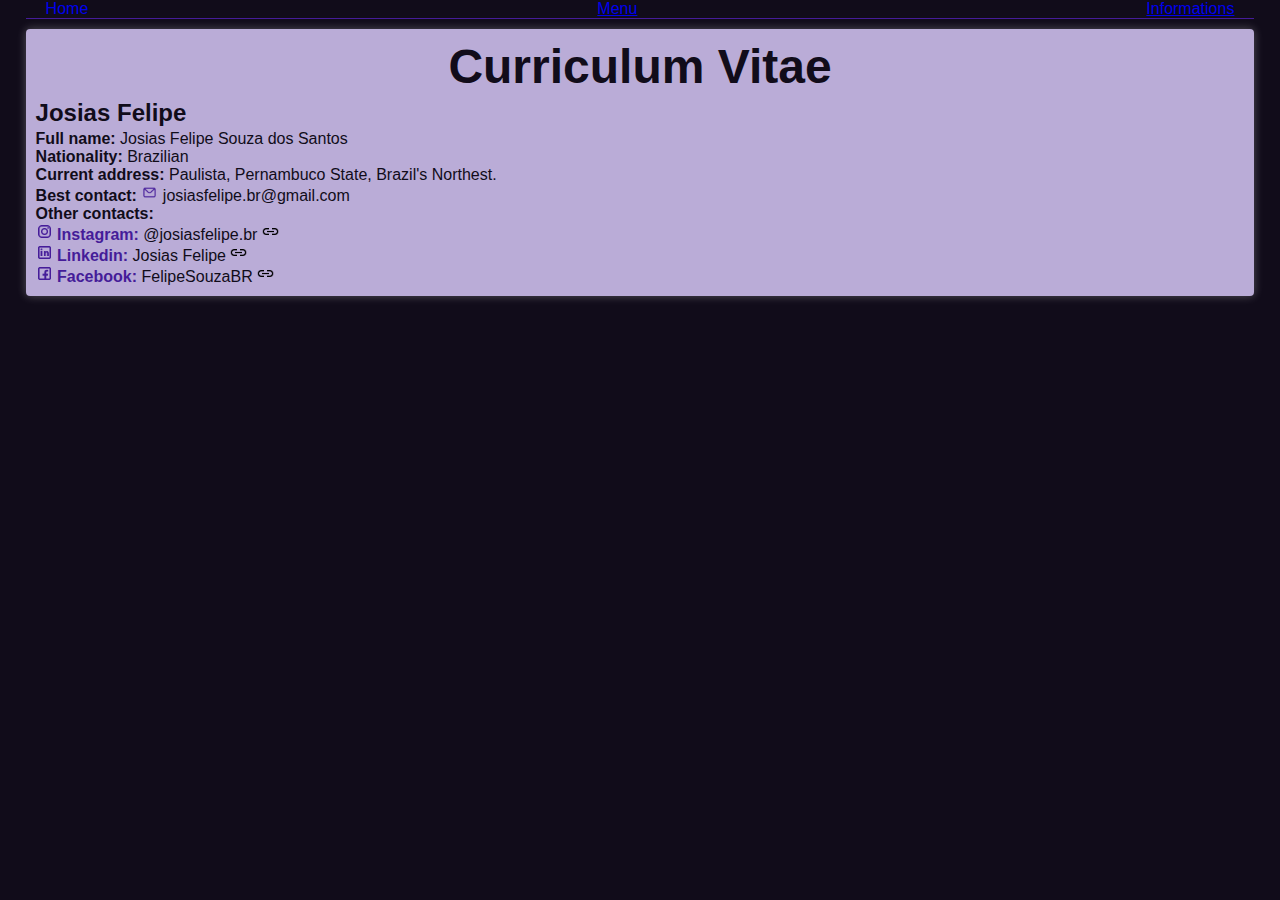
==== curriculum.html @ d9bdb308 "changed the curriculum menu" ====
<!DOCTYPE html>
<html lang="en">
<head>
    <meta charset="UTF-8">
    <meta http-equiv="X-UA-Compatible" content="IE=edge">
    <meta name="viewport" content="width=device-width, initial-scale=1.0">
    <title>Curriculum Josias Felipe</title>
    <link rel="shortcut icon" href="images/icons/icons8-analisar-o-currículo-24.png" type="image/x-icon">
    <link rel="stylesheet" href="style/curriculum-style.css">
</head>
<body>
    <header>
        <nav id="top-menu">
            <span><a href="index.html" id="home-menu" class="header-menu">Home</a></span>
            <span><a href="#" id="burger-menu" class="header-menu">Menu</a></span>
            <span><a href="#" id="info" class="header-menu">Informations</a></span>
        </nav>
    </header>
    <main id="main-content">
        <div id="curriculum-intro">
            <h1>Curriculum Vitae</h1>
            <h2>Josias Felipe</h2>
            <p>
                <strong>Full name:</strong> Josias Felipe Souza dos Santos <br>
                <strong>Nationality:</strong> Brazilian <br>
                <strong>Current address:</strong> Paulista, Pernambuco State, Brazil's Northest. <br>
                <strong>Best contact:</strong> <img src="images/icons/icons8-mensagem-24.png" alt="E-mail icon" class="icon"> josiasfelipe.br@gmail.com <br>
                <strong>Other contacts:</strong> <br>
                <img src="images/icons/icons8-instagram-24.png" alt="Instagram icon" class="icon"> <span class="social-media">Instagram:</span> <a href="https://www.instagram.com/josiasfelipe.br/" target="_blank">@josiasfelipe.br</a> <img src="images/icons/icons8-link-24.png" alt="link icon" class="icon"> <br>
                <img src="images/icons/icons8-linkedin-24.png" alt="Linkedin icon" class="icon"> <span class="social-media">Linkedin:</span> <a href="https://www.linkedin.com/in/josias-felipe-220068190/" target="_blank">Josias Felipe</a> <img src="images/icons/icons8-link-24.png" alt="link icon" class="icon"><br>
                <img src="images/icons/icons8-facebook-24.png" alt="Facebook icon" class="icon"> <span class="social-media">Facebook:</span> <a href="https://www.facebook.com/FelipeSouzaBR/" target="_blank">FelipeSouzaBR</a> <img src="images/icons/icons8-link-24.png" alt="link icon" class="icon"> <br>
            </p>
        </div>
    </main>
</body>
</html>
---- style/curriculum-style.css ----
@charset "UTF-8";

* {
    margin: 0px; padding: 0px; border: 0px;
}

:root {
    --cor1: #110C1A;
    --cor2: #1A0A38;
    --cor3: #32254D;
    --cor4: #451C99;
    --cor5: #decdffd3;

    --fonte_padrao: 'Segoe UI', Tahoma, Geneva, Verdana, sans-serif;
    --fonte_destaque: 'Bebas Neue', cursive; /* ???? */
    --fonte_android: 'Android', cursive; /* ???? */
}

html, body {
    background-color: var(--cor1);
    font-family: var(--fonte_padrao);
    height: 100vh;
    width: 96vw;
    color: white;
    margin: auto;
}

header {
    display: block;
    background-color: var(--cor1);
    color: #451C99;
    width: 96vw;
    border-bottom: 1px solid var(--cor4);
}

#top-menu {
    display: flex;
    flex-direction: row;
    justify-content: space-between;
}

.header-menu {
    padding: 5px 20px;
    margin: auto;
}

#home-menu {
    text-decoration: none;
    margin-inline-start: auto;
}

#curriculum-intro {
    background-color: var(--cor5);
    color: var(--cor1);
    margin-top: 10px;
    padding: 10px;
    border-radius: 4px;
    box-shadow: 0px 0px 10px rgba(255, 255, 255, 0.288);
}

#curriculum-intro > h1 {
    text-align: center;
    font-size: 3em;

}

#curriculum-intro > h2 {
    margin: 5px 0px 3px 0px;
}

#curriculum-intro > p > a {
    text-decoration: none;
    color: var(--cor1);
}

.icon {
    height: 17px;
}

.social-media {
    color: var(--cor4);
    font-weight: bold;
}
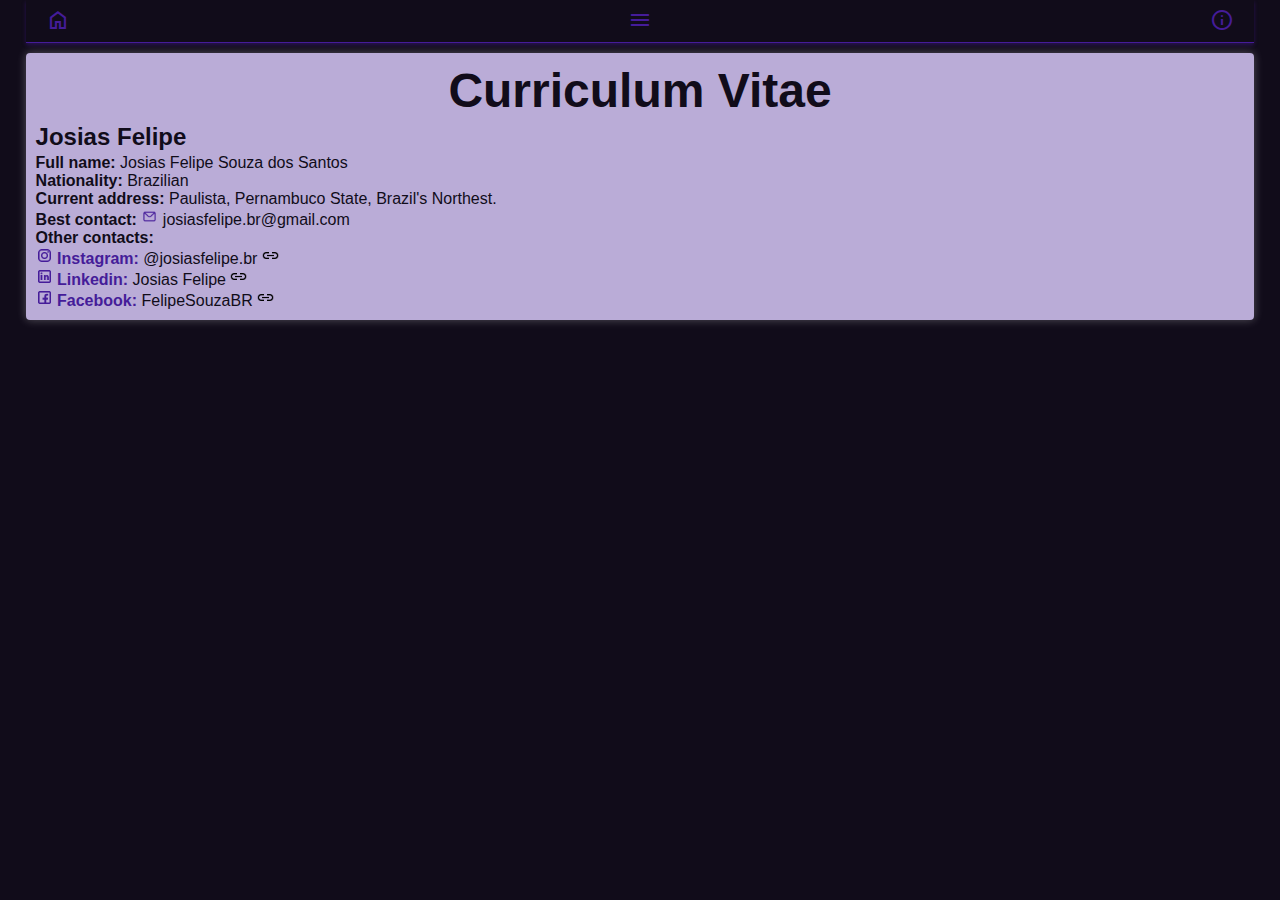
==== commit 4cc54670: "improved curriculum top menu" ====
--- a/curriculum.html
+++ b/curriculum.html
@@ -7,13 +7,20 @@
     <title>Curriculum Josias Felipe</title>
     <link rel="shortcut icon" href="images/icons/icons8-analisar-o-currículo-24.png" type="image/x-icon">
     <link rel="stylesheet" href="style/curriculum-style.css">
+    <link rel="stylesheet" href="https://fonts.googleapis.com/css2?family=Material+Symbols+Outlined:opsz,wght,FILL,GRAD@48,400,1,0"/>
 </head>
 <body>
     <header>
         <nav id="top-menu">
-            <span><a href="index.html" id="home-menu" class="header-menu">Home</a></span>
-            <span><a href="#" id="burger-menu" class="header-menu">Menu</a></span>
-            <span><a href="#" id="info" class="header-menu">Informations</a></span>
+            <span class="material-symbols-outlined" id="home" class="header-menu">
+                <a href="index.html" class="header-menu">home</a>
+            </span>
+            <span class="material-symbols-outlined">
+                <a href="#" id="burger-menu" class="header-menu">menu</a>
+            </span>
+            <span class="material-symbols-outlined">
+                <a href="#" id="info" class="header-menu">info</a>
+            </span>
         </nav>
     </header>
     <main id="main-content">
--- a/style/curriculum-style.css
+++ b/style/curriculum-style.css
@@ -31,23 +31,27 @@
     color: #451C99;
     width: 96vw;
     border-bottom: 1px solid var(--cor4);
+    padding-top: 8px;
+    padding-bottom: 10px;
+    box-shadow: 0px 2px 4px #461c9971;
 }
 
 #top-menu {
     display: flex;
-    flex-direction: row;
     justify-content: space-between;
 }
 
 .header-menu {
-    padding: 5px 20px;
-    margin: auto;
+    text-decoration: none;
+    color: #451C99;
+    padding: 8px 20px;
+    padding-top: 10px;
 }
 
-#home-menu {
-    text-decoration: none;
-    margin-inline-start: auto;
+.header-menu:active {
+    color: var(--cor5);
 }
+
 
 #curriculum-intro {
     background-color: var(--cor5);
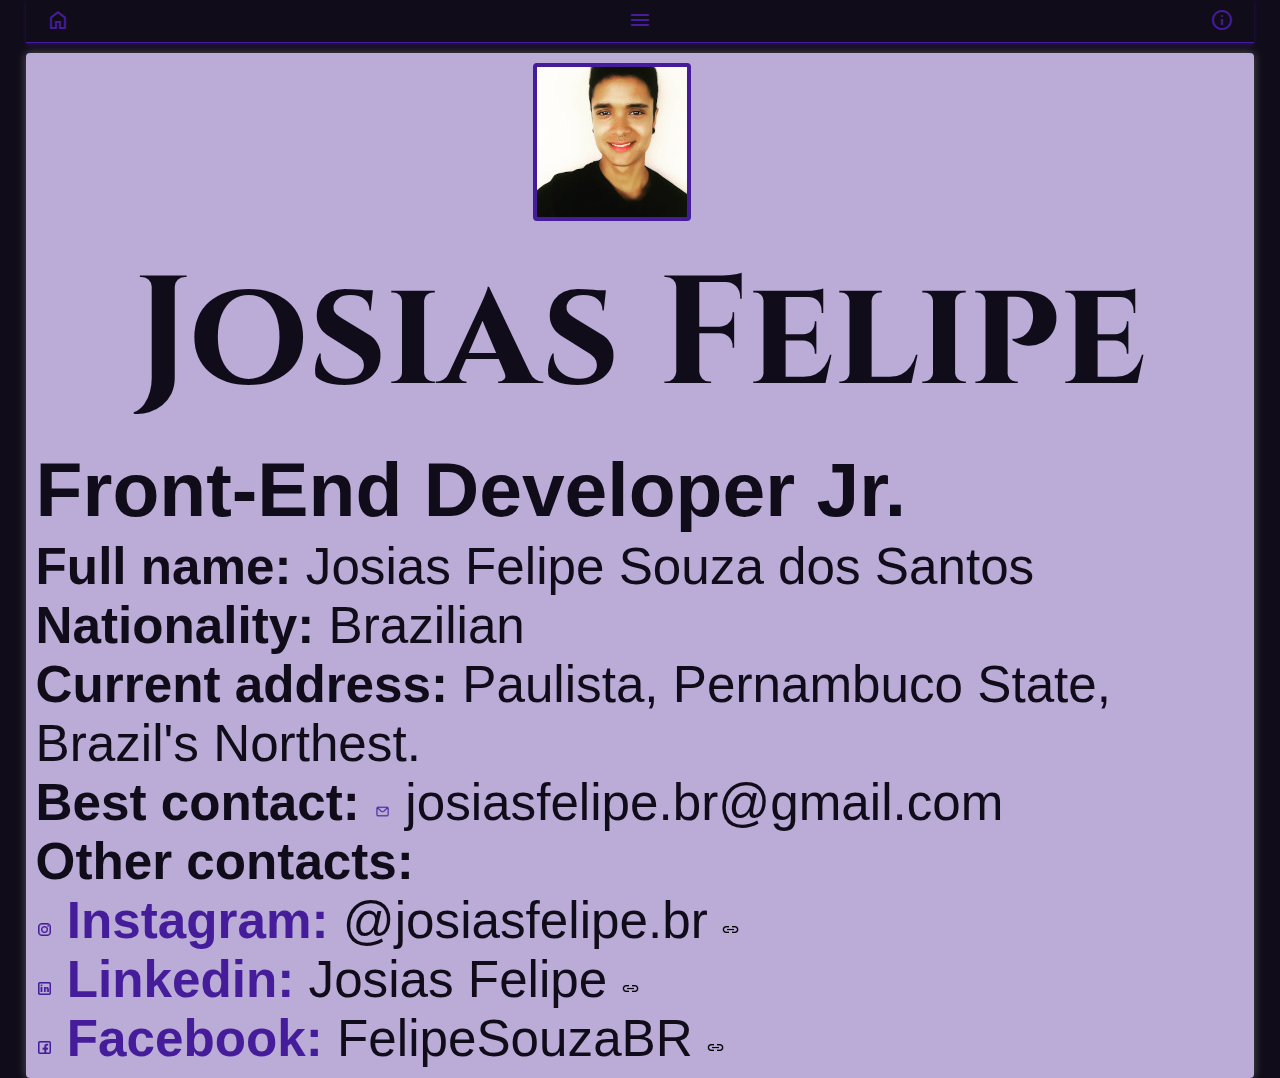
==== commit 0e390e0a: "Curriculum lil improves" ====
--- a/curriculum.html
+++ b/curriculum.html
@@ -8,6 +8,7 @@
     <link rel="shortcut icon" href="images/icons/icons8-analisar-o-currículo-24.png" type="image/x-icon">
     <link rel="stylesheet" href="style/curriculum-style.css">
     <link rel="stylesheet" href="https://fonts.googleapis.com/css2?family=Material+Symbols+Outlined:opsz,wght,FILL,GRAD@48,400,1,0"/>
+    <link rel="preconnect" href="https://fonts.googleapis.com"><link rel="preconnect" href="https://fonts.gstatic.com" crossorigin><link href="https://fonts.googleapis.com/css2?family=Cinzel:wght@400;700&family=Sriracha&display=swap" rel="stylesheet">
 </head>
 <body>
     <header>
@@ -25,8 +26,11 @@
     </header>
     <main id="main-content">
         <div id="curriculum-intro">
-            <h1>Curriculum Vitae</h1>
-            <h2>Josias Felipe</h2>
+            <span id="img-container">
+                <span id="josias-img"><img src="images/Josias-pp.jpg" alt="Josias-curriculum"></span>
+            </span>
+            <h1>Josias Felipe</h1>
+            <h2>Front-End Developer Jr.</h2>
             <p>
                 <strong>Full name:</strong> Josias Felipe Souza dos Santos <br>
                 <strong>Nationality:</strong> Brazilian <br>
--- a/style/curriculum-style.css
+++ b/style/curriculum-style.css
@@ -12,7 +12,7 @@
     --cor5: #decdffd3;
 
     --fonte_padrao: 'Segoe UI', Tahoma, Geneva, Verdana, sans-serif;
-    --fonte_destaque: 'Bebas Neue', cursive; /* ???? */
+    --fonte_destaque: 'Cinzel', serif;
     --fonte_android: 'Android', cursive; /* ???? */
 }
 
@@ -48,13 +48,20 @@
     padding-top: 10px;
 }
 
-.header-menu:active {
-    color: var(--cor5);
+#img-container {
+    display: flex;
+    width: 90vw;
+    justify-content: center;
 }
 
+#josias-img > img {
+    border: 4px solid var(--cor4);
+    border-radius: 4px;
+}
 
 #curriculum-intro {
     background-color: var(--cor5);
+    font-size: 4vw;
     color: var(--cor1);
     margin-top: 10px;
     padding: 10px;
@@ -65,7 +72,7 @@
 #curriculum-intro > h1 {
     text-align: center;
     font-size: 3em;
-
+    font-family: var(--fonte_destaque);
 }
 
 #curriculum-intro > h2 {
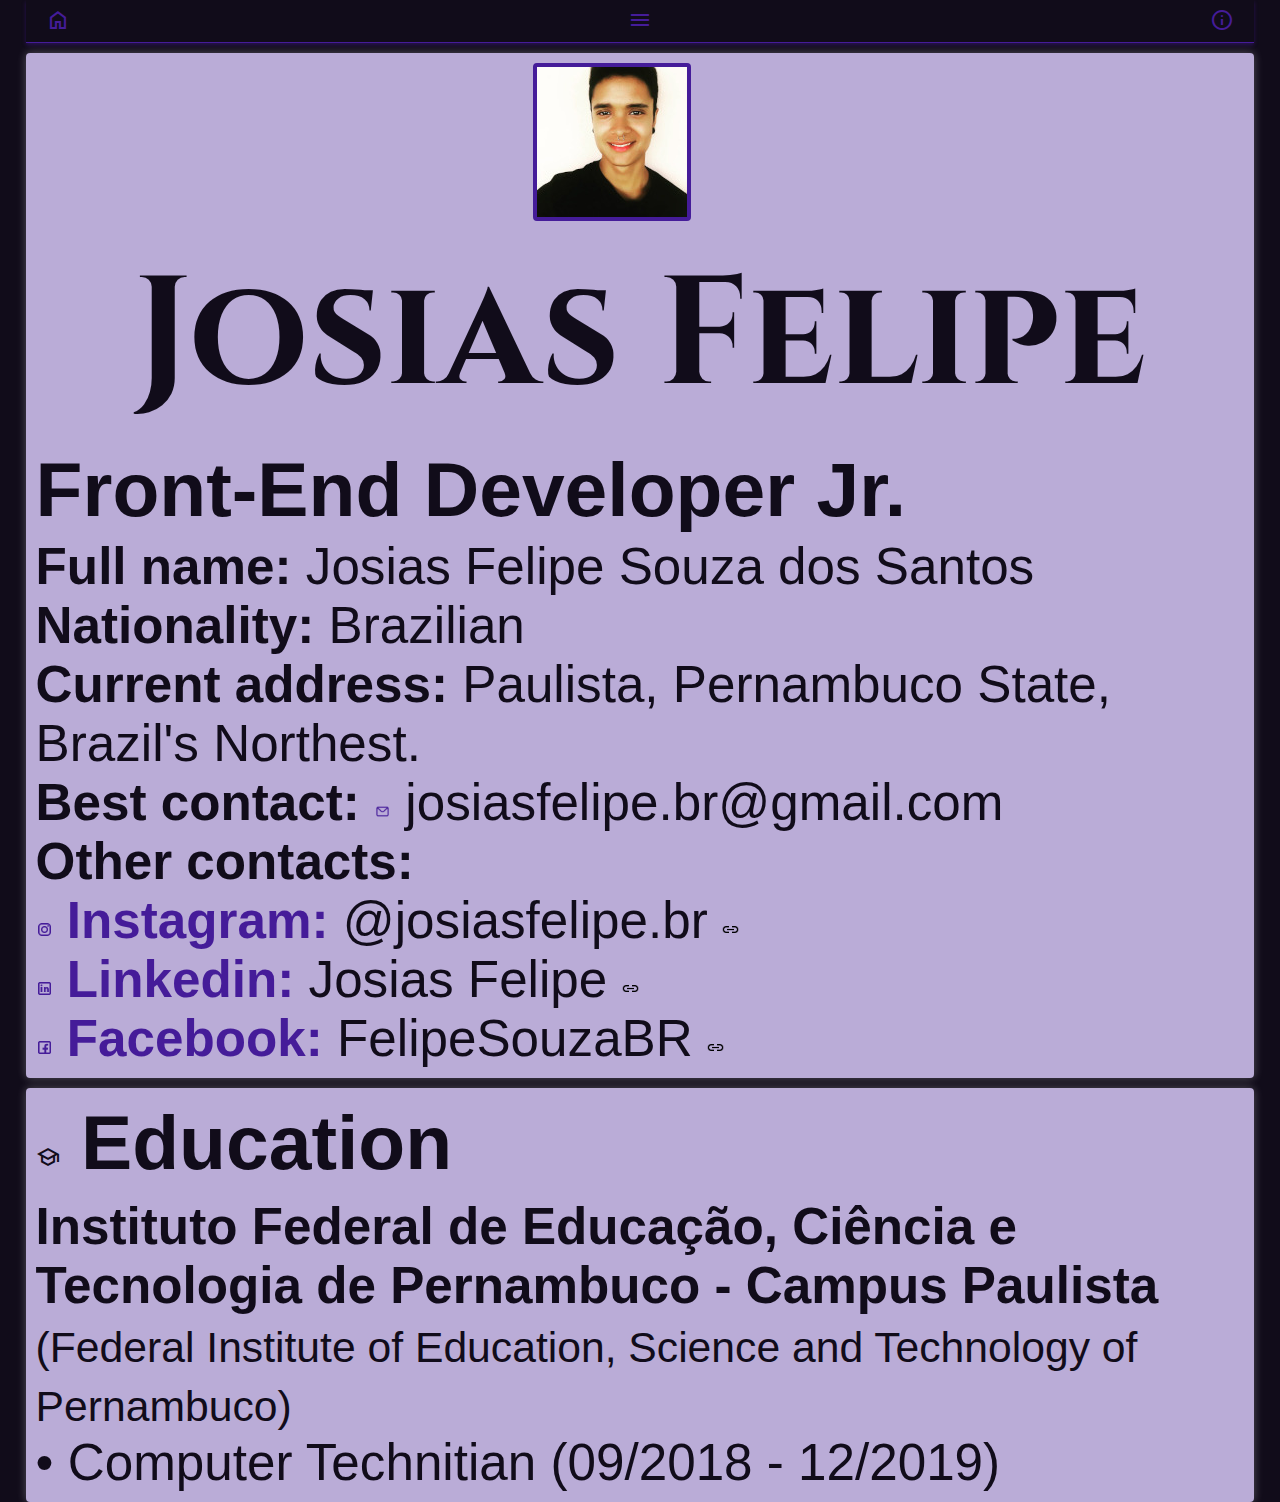
==== commit 08793a72: "Educations info added" ====
--- a/curriculum.html
+++ b/curriculum.html
@@ -25,7 +25,7 @@
         </nav>
     </header>
     <main id="main-content">
-        <div id="curriculum-intro">
+        <div id="intro">
             <span id="img-container">
                 <span id="josias-img"><img src="images/Josias-pp.jpg" alt="Josias-curriculum"></span>
             </span>
@@ -42,6 +42,16 @@
                 <img src="images/icons/icons8-facebook-24.png" alt="Facebook icon" class="icon"> <span class="social-media">Facebook:</span> <a href="https://www.facebook.com/FelipeSouzaBR/" target="_blank">FelipeSouzaBR</a> <img src="images/icons/icons8-link-24.png" alt="link icon" class="icon"> <br>
             </p>
         </div>
+        <div id="education">
+            <h2> <span class="material-symbols-outlined">
+                school
+                </span> Education</h2>
+            <p>
+                <strong>Instituto Federal de Educação, Ciência e Tecnologia de Pernambuco - Campus Paulista</strong> <br>
+                <small>(Federal Institute of Education, Science and Technology of Pernambuco)</small> <br>
+                • Computer Technitian (09/2018 - 12/2019)
+            </p>
+        </div>
     </main>
 </body>
 </html>--- a/style/curriculum-style.css
+++ b/style/curriculum-style.css
@@ -59,7 +59,7 @@
     border-radius: 4px;
 }
 
-#curriculum-intro {
+#intro {
     background-color: var(--cor5);
     font-size: 4vw;
     color: var(--cor1);
@@ -69,17 +69,17 @@
     box-shadow: 0px 0px 10px rgba(255, 255, 255, 0.288);
 }
 
-#curriculum-intro > h1 {
+#intro > h1 {
     text-align: center;
     font-size: 3em;
     font-family: var(--fonte_destaque);
 }
 
-#curriculum-intro > h2 {
+#intro > h2 {
     margin: 5px 0px 3px 0px;
 }
 
-#curriculum-intro > p > a {
+#intro > p > a {
     text-decoration: none;
     color: var(--cor1);
 }
@@ -91,4 +91,22 @@
 .social-media {
     color: var(--cor4);
     font-weight: bold;
+}
+
+#education {
+    background-color: var(--cor5);
+    font-size: 4vw;
+    color: var(--cor1);
+    margin-top: 10px;
+    padding: 10px;
+    border-radius: 4px;
+    box-shadow: 0px 0px 10px rgba(255, 255, 255, 0.288);
+}
+
+#education > h2 {
+    margin-bottom: 10px;
+}
+
+#education > ol > li {
+    text-align: center;
 }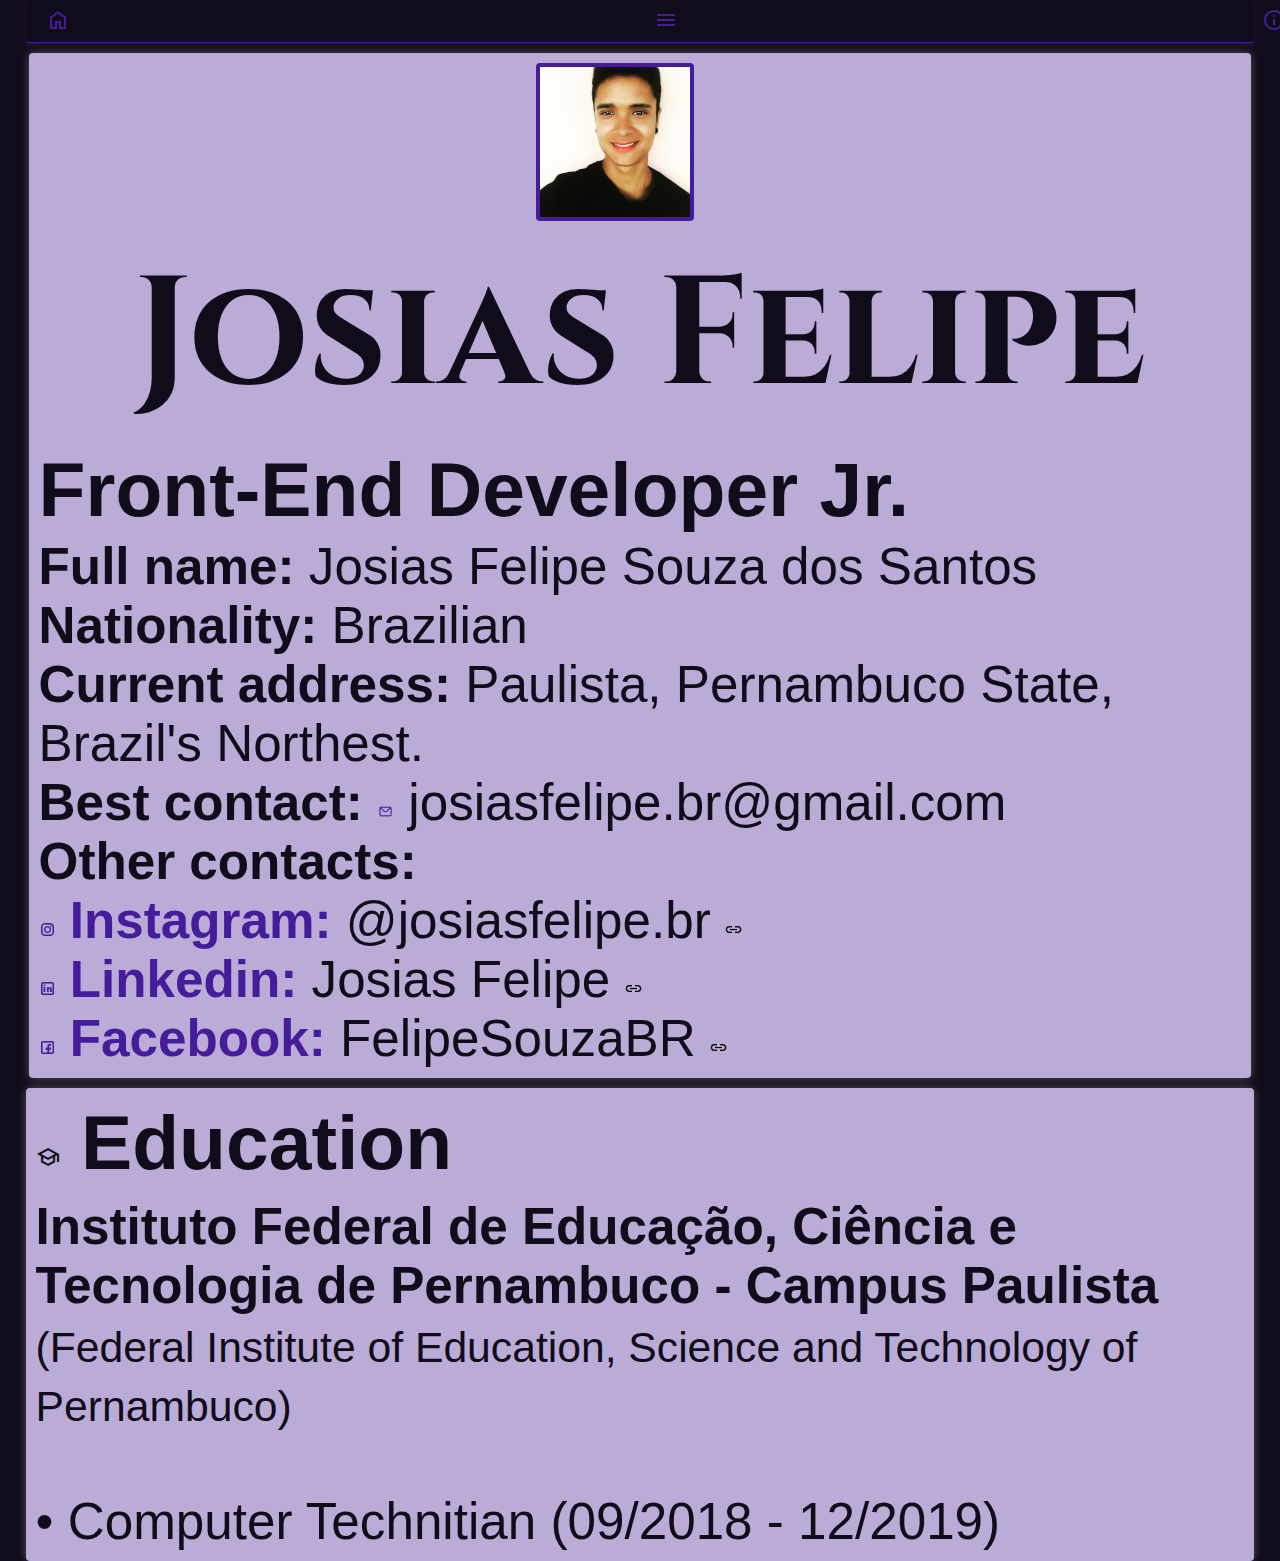
==== commit 8882d774: "up" ====
--- a/curriculum.html
+++ b/curriculum.html
@@ -49,7 +49,7 @@
             <p>
                 <strong>Instituto Federal de Educação, Ciência e Tecnologia de Pernambuco - Campus Paulista</strong> <br>
                 <small>(Federal Institute of Education, Science and Technology of Pernambuco)</small> <br>
-                • Computer Technitian (09/2018 - 12/2019)
+                <br> • Computer Technitian (09/2018 - 12/2019)
             </p>
         </div>
     </main>
--- a/style/curriculum-style.css
+++ b/style/curriculum-style.css
@@ -17,6 +17,7 @@
 }
 
 html, body {
+    position: relative;
     background-color: var(--cor1);
     font-family: var(--fonte_padrao);
     height: 100vh;
@@ -26,6 +27,9 @@
 }
 
 header {
+    position: sticky;
+    top: 0px;
+
     display: block;
     background-color: var(--cor1);
     color: #451C99;
@@ -39,6 +43,7 @@
 #top-menu {
     display: flex;
     justify-content: space-between;
+    width: 100vw;
 }
 
 .header-menu {
@@ -64,6 +69,8 @@
     font-size: 4vw;
     color: var(--cor1);
     margin-top: 10px;
+    margin-right: 3px;
+    margin-left: 3px;
     padding: 10px;
     border-radius: 4px;
     box-shadow: 0px 0px 10px rgba(255, 255, 255, 0.288);
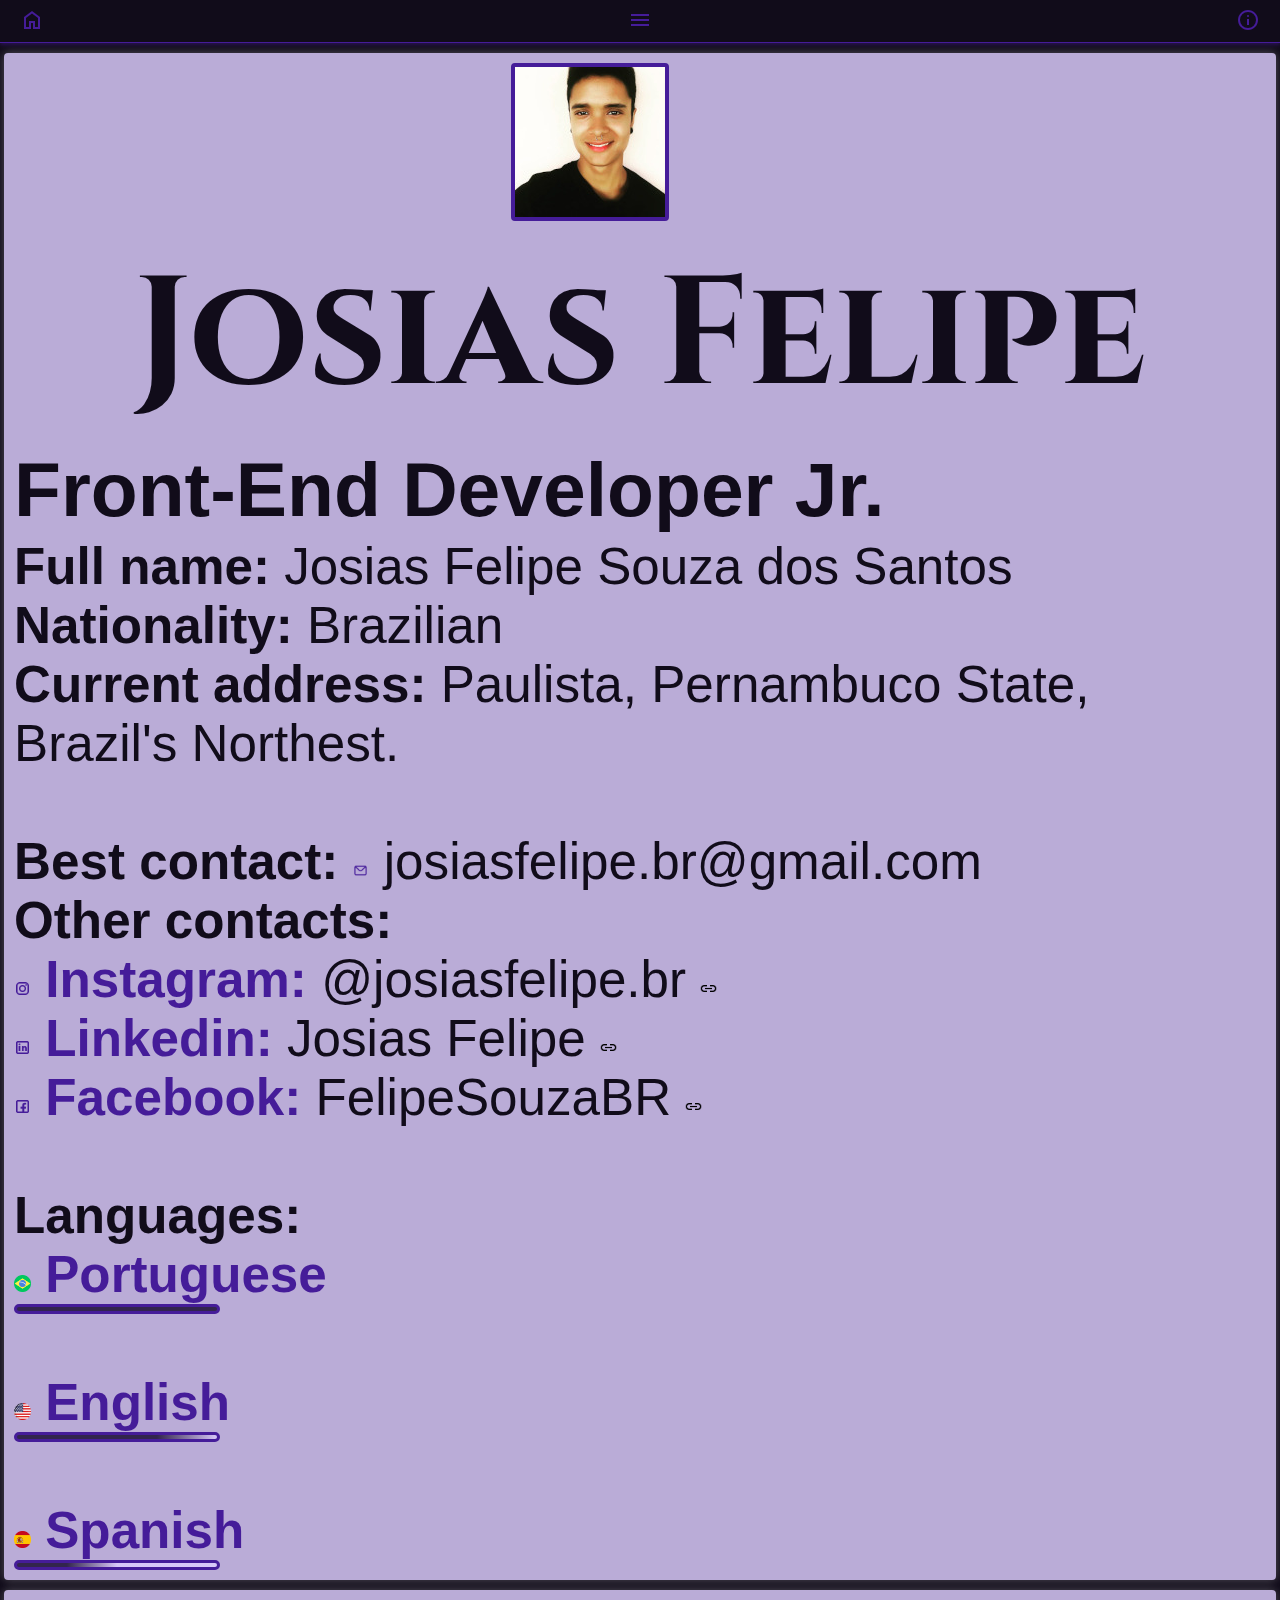
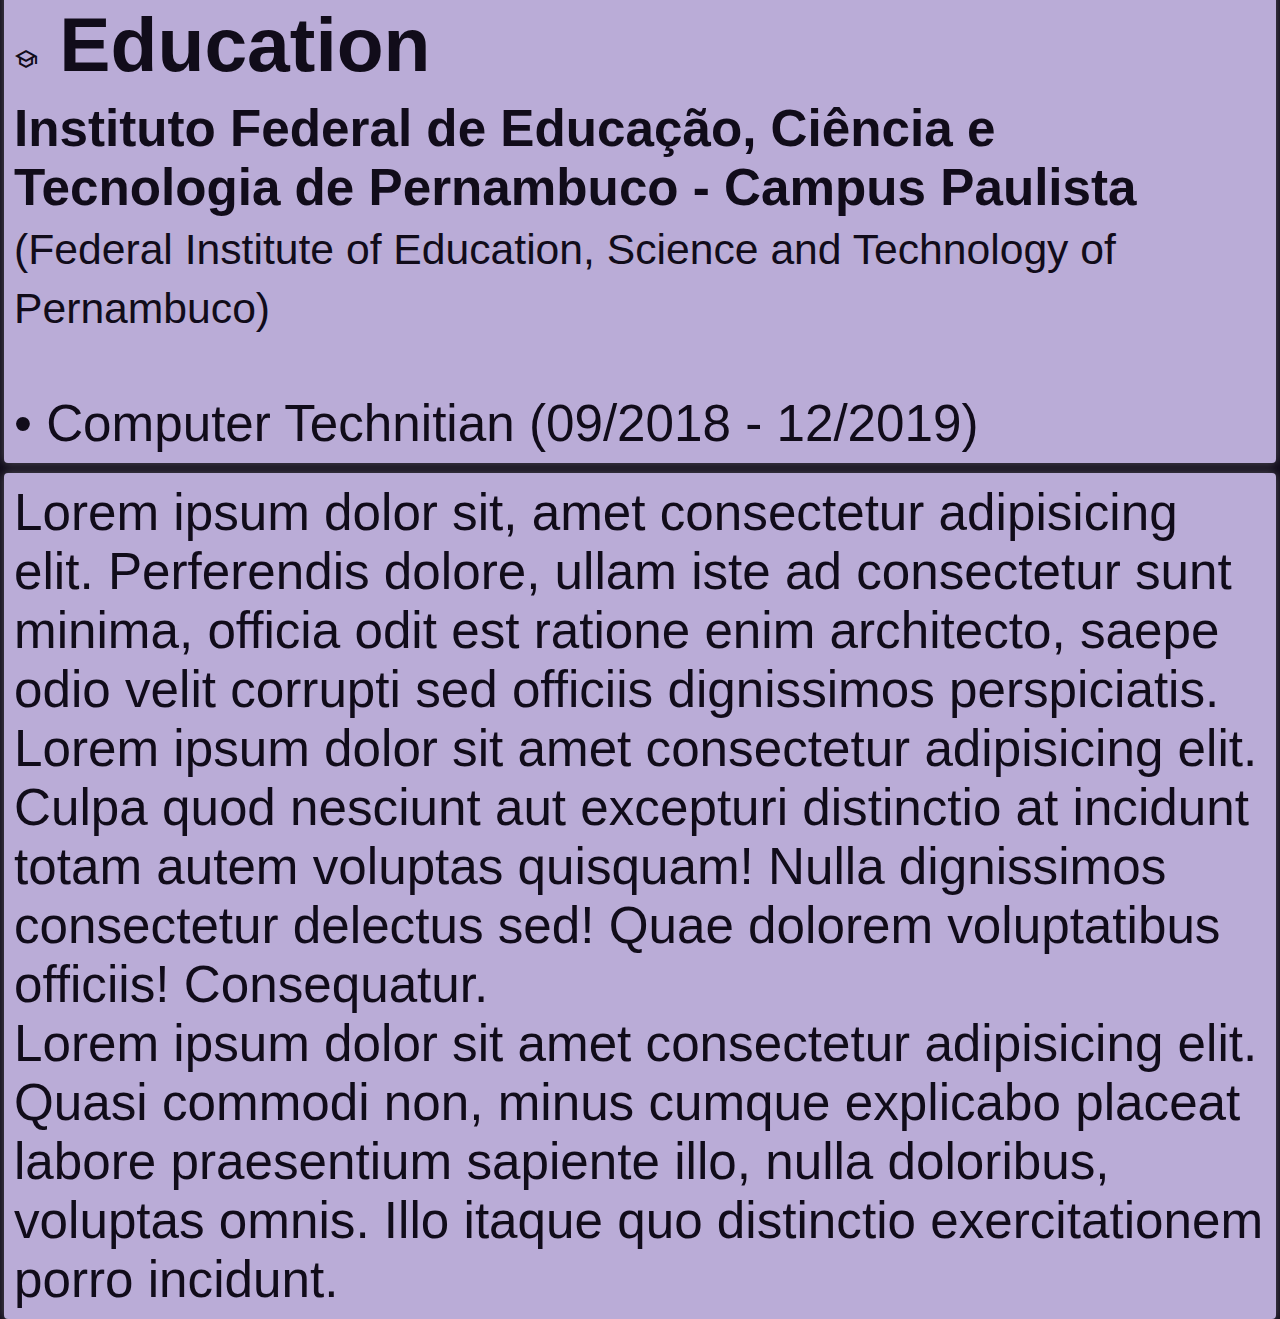
==== commit 7d0c7efb: "Curriculum improvements" ====
--- a/curriculum.html
+++ b/curriculum.html
@@ -25,7 +25,7 @@
         </nav>
     </header>
     <main id="main-content">
-        <div id="intro">
+        <div id="intro" class="feed-box">
             <span id="img-container">
                 <span id="josias-img"><img src="images/Josias-pp.jpg" alt="Josias-curriculum"></span>
             </span>
@@ -35,14 +35,20 @@
                 <strong>Full name:</strong> Josias Felipe Souza dos Santos <br>
                 <strong>Nationality:</strong> Brazilian <br>
                 <strong>Current address:</strong> Paulista, Pernambuco State, Brazil's Northest. <br>
+                <br>
                 <strong>Best contact:</strong> <img src="images/icons/icons8-mensagem-24.png" alt="E-mail icon" class="icon"> josiasfelipe.br@gmail.com <br>
                 <strong>Other contacts:</strong> <br>
-                <img src="images/icons/icons8-instagram-24.png" alt="Instagram icon" class="icon"> <span class="social-media">Instagram:</span> <a href="https://www.instagram.com/josiasfelipe.br/" target="_blank">@josiasfelipe.br</a> <img src="images/icons/icons8-link-24.png" alt="link icon" class="icon"> <br>
-                <img src="images/icons/icons8-linkedin-24.png" alt="Linkedin icon" class="icon"> <span class="social-media">Linkedin:</span> <a href="https://www.linkedin.com/in/josias-felipe-220068190/" target="_blank">Josias Felipe</a> <img src="images/icons/icons8-link-24.png" alt="link icon" class="icon"><br>
-                <img src="images/icons/icons8-facebook-24.png" alt="Facebook icon" class="icon"> <span class="social-media">Facebook:</span> <a href="https://www.facebook.com/FelipeSouzaBR/" target="_blank">FelipeSouzaBR</a> <img src="images/icons/icons8-link-24.png" alt="link icon" class="icon"> <br>
+                <img src="images/icons/icons8-instagram-24.png" alt="Instagram icon" class="icon"> <span class="emphasis">Instagram:</span> <a href="https://www.instagram.com/josiasfelipe.br/" target="_blank">@josiasfelipe.br</a> <img src="images/icons/icons8-link-24.png" alt="link icon" class="icon"> <br>
+                <img src="images/icons/icons8-linkedin-24.png" alt="Linkedin icon" class="icon"> <span class="emphasis">Linkedin:</span> <a href="https://www.linkedin.com/in/josias-felipe-220068190/" target="_blank">Josias Felipe</a> <img src="images/icons/icons8-link-24.png" alt="link icon" class="icon"><br>
+                <img src="images/icons/icons8-facebook-24.png" alt="Facebook icon" class="icon"> <span class="emphasis">Facebook:</span> <a href="https://www.facebook.com/FelipeSouzaBR/" target="_blank">FelipeSouzaBR</a> <img src="images/icons/icons8-link-24.png" alt="link icon" class="icon"> <br>
+                <br>
+                <strong>Languages: </strong>
+                <br><strong class="emphasis"> <img src="images/icons/brazil.png" alt="Brazil Flag" class="icon"> Portuguese</strong> <div id="portuguese" class="range"></div>
+                <br><strong class="emphasis"> <img src="images/icons/usa.png" alt="USA Flag" class="icon"> English</strong> <div id="english" class="range"></div>
+                <br><strong class="emphasis"> <img src="images/icons/spain.png" alt="Spain Flag" class="icon"> Spanish</strong> <div id="spanish" class="range"></div>
             </p>
         </div>
-        <div id="education">
+        <div id="education" class="feed-box">
             <h2> <span class="material-symbols-outlined">
                 school
                 </span> Education</h2>
@@ -52,6 +58,10 @@
                 <br> • Computer Technitian (09/2018 - 12/2019)
             </p>
         </div>
+        <div id="Highlights Skills" class="feed-box">
+            <p>Lorem ipsum dolor sit, amet consectetur adipisicing elit. Perferendis dolore, ullam iste ad consectetur sunt minima, officia odit est ratione enim architecto, saepe odio velit corrupti sed officiis dignissimos perspiciatis. Lorem ipsum dolor sit amet consectetur adipisicing elit. Culpa quod nesciunt aut excepturi distinctio at incidunt totam autem voluptas quisquam! Nulla dignissimos consectetur delectus sed! Quae dolorem voluptatibus officiis! Consequatur.</p>
+            <p>Lorem ipsum dolor sit amet consectetur adipisicing elit. Quasi commodi non, minus cumque explicabo placeat labore praesentium sapiente illo, nulla doloribus, voluptas omnis. Illo itaque quo distinctio exercitationem porro incidunt.</p>
+        </div>
     </main>
 </body>
 </html>--- a/style/curriculum-style.css
+++ b/style/curriculum-style.css
@@ -13,15 +13,15 @@
 
     --fonte_padrao: 'Segoe UI', Tahoma, Geneva, Verdana, sans-serif;
     --fonte_destaque: 'Cinzel', serif;
-    --fonte_android: 'Android', cursive; /* ???? */
 }
 
 html, body {
     position: relative;
+
     background-color: var(--cor1);
     font-family: var(--fonte_padrao);
     height: 100vh;
-    width: 96vw;
+    width: 100vw;
     color: white;
     margin: auto;
 }
@@ -33,7 +33,7 @@
     display: block;
     background-color: var(--cor1);
     color: #451C99;
-    width: 96vw;
+    width: 100vw;
     border-bottom: 1px solid var(--cor4);
     padding-top: 8px;
     padding-bottom: 10px;
@@ -43,7 +43,6 @@
 #top-menu {
     display: flex;
     justify-content: space-between;
-    width: 100vw;
 }
 
 .header-menu {
@@ -64,13 +63,13 @@
     border-radius: 4px;
 }
 
-#intro {
+.feed-box {
     background-color: var(--cor5);
     font-size: 4vw;
     color: var(--cor1);
     margin-top: 10px;
-    margin-right: 3px;
-    margin-left: 3px;
+    margin-right: 4px;
+    margin-left: 4px;
     padding: 10px;
     border-radius: 4px;
     box-shadow: 0px 0px 10px rgba(255, 255, 255, 0.288);
@@ -95,19 +94,27 @@
     height: 17px;
 }
 
-.social-media {
+.emphasis {
     color: var(--cor4);
     font-weight: bold;
 }
 
-#education {
-    background-color: var(--cor5);
-    font-size: 4vw;
-    color: var(--cor1);
-    margin-top: 10px;
-    padding: 10px;
-    border-radius: 4px;
-    box-shadow: 0px 0px 10px rgba(255, 255, 255, 0.288);
+.range {
+    display: block;
+    background-image: linear-gradient(to right, var(--cor3) 100%, var(--cor5));
+    border-radius: 6px;
+    color: var(--cor4);
+    width: 200px;
+    height: 4px;
+    border: 3px solid var(--cor4);
+}
+
+#english {
+    background-image: linear-gradient(to right, var(--cor3) 70%, var(--cor5));
+}
+
+#spanish {
+    background-image: linear-gradient(to right, var(--cor3) 25%, var(--cor5), var(--cor5), var(--cor5));
 }
 
 #education > h2 {
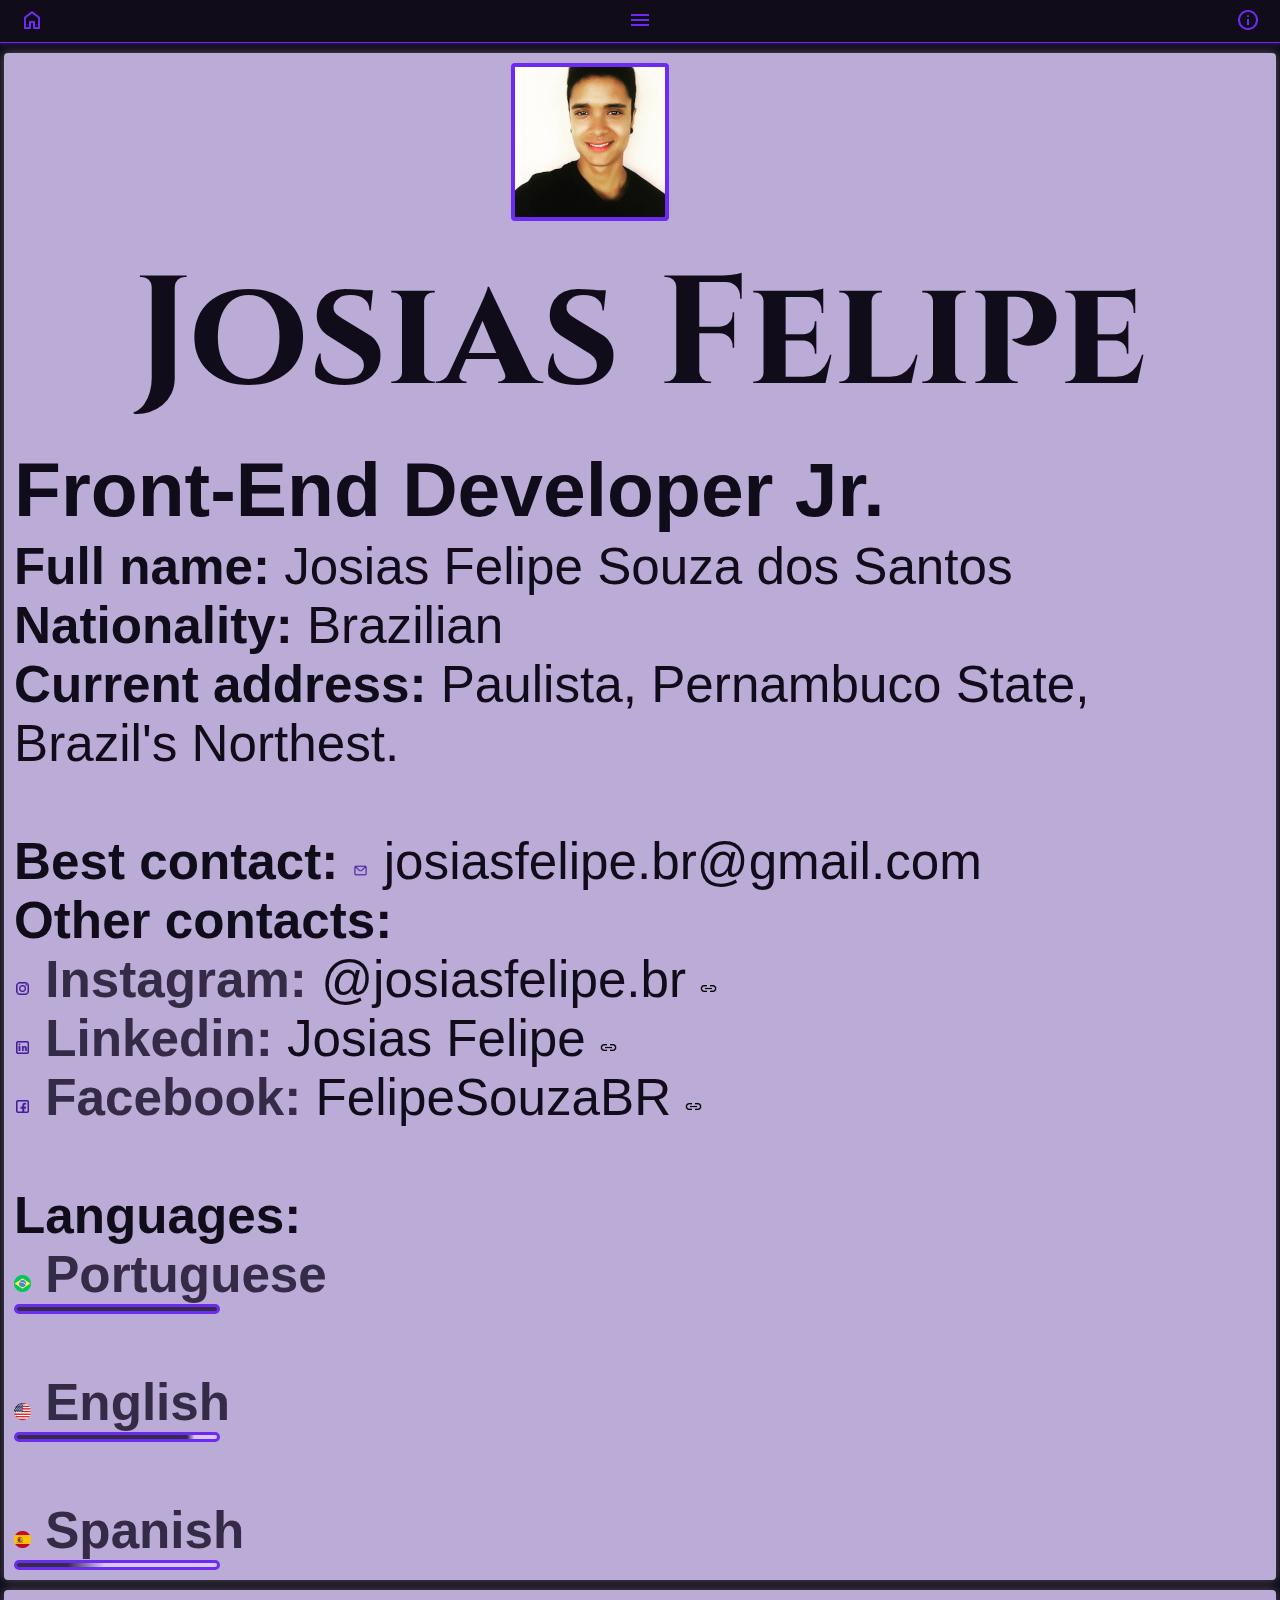
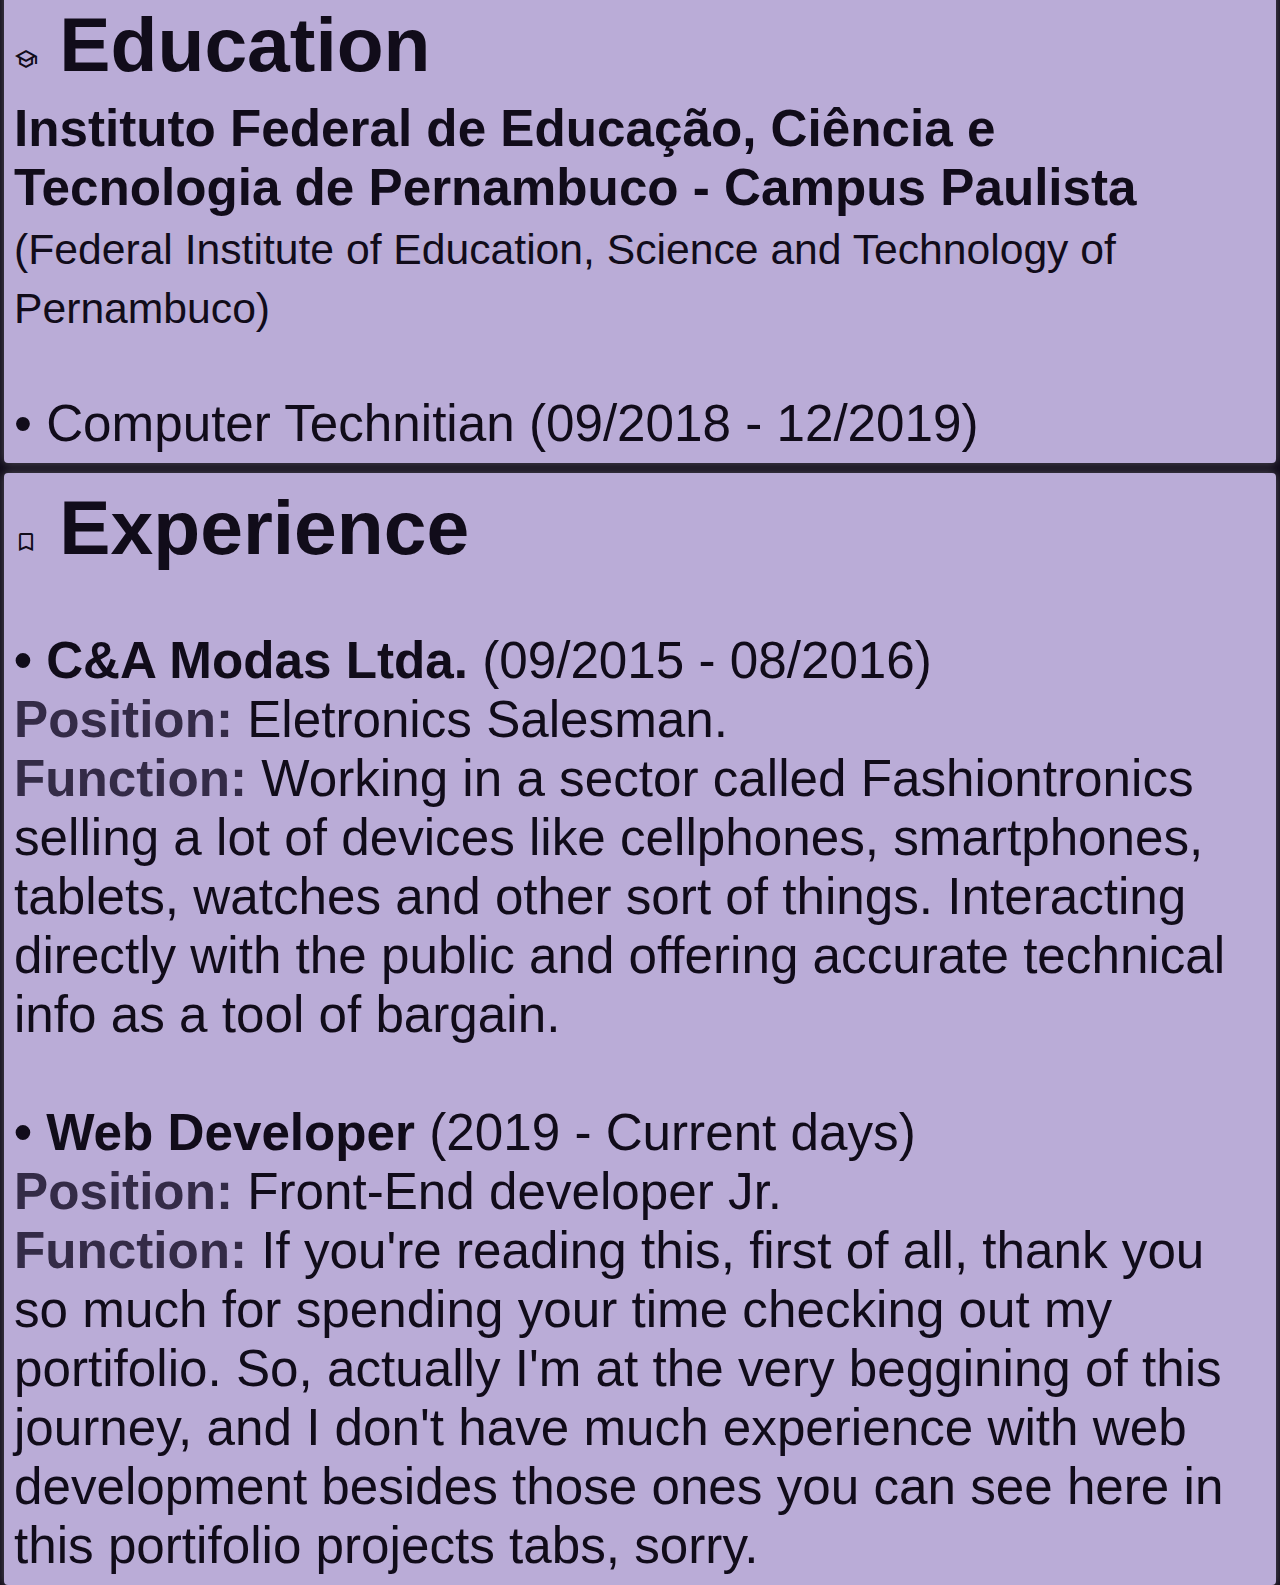
==== commit e719fcfe: "Resume additions" ====
--- a/curriculum.html
+++ b/curriculum.html
@@ -49,18 +49,35 @@
             </p>
         </div>
         <div id="education" class="feed-box">
-            <h2> <span class="material-symbols-outlined">
-                school
-                </span> Education</h2>
+            <h2> 
+                <span class="material-symbols-outlined">
+                    school
+                </span> 
+                Education
+            </h2>
             <p>
                 <strong>Instituto Federal de Educação, Ciência e Tecnologia de Pernambuco - Campus Paulista</strong> <br>
                 <small>(Federal Institute of Education, Science and Technology of Pernambuco)</small> <br>
                 <br> • Computer Technitian (09/2018 - 12/2019)
             </p>
         </div>
-        <div id="Highlights Skills" class="feed-box">
-            <p>Lorem ipsum dolor sit, amet consectetur adipisicing elit. Perferendis dolore, ullam iste ad consectetur sunt minima, officia odit est ratione enim architecto, saepe odio velit corrupti sed officiis dignissimos perspiciatis. Lorem ipsum dolor sit amet consectetur adipisicing elit. Culpa quod nesciunt aut excepturi distinctio at incidunt totam autem voluptas quisquam! Nulla dignissimos consectetur delectus sed! Quae dolorem voluptatibus officiis! Consequatur.</p>
-            <p>Lorem ipsum dolor sit amet consectetur adipisicing elit. Quasi commodi non, minus cumque explicabo placeat labore praesentium sapiente illo, nulla doloribus, voluptas omnis. Illo itaque quo distinctio exercitationem porro incidunt.</p>
+        <div id="Experience" class="feed-box">
+            <h2>
+                <span class="material-symbols-outlined">
+                    bookmark
+                </span>
+                Experience
+            </h2>
+            <br>
+            <p> 
+                <strong>• C&A Modas Ltda.</strong> (09/2015 - 08/2016)<br>
+                <strong class="emphasis">Position:</strong> Eletronics Salesman.<br>
+                <strong class="emphasis">Function:</strong> Working in a sector called Fashiontronics selling a lot of devices like cellphones, smartphones, tablets, watches and other sort of things. Interacting directly with the public and offering accurate technical info as a tool of bargain.<br>
+                <br>
+                <strong>• Web Developer</strong> (2019 - Current days)<br>
+                <strong class="emphasis">Position:</strong> Front-End developer Jr.<br>
+                <strong class="emphasis">Function:</strong> If you're reading this, first of all, thank you so much for spending your time checking out my portifolio. So, actually I'm at the very beggining of this journey, and I don't have much experience with web development besides those ones you can see here in this portifolio projects tabs, sorry.
+            </p>
         </div>
     </main>
 </body>
--- a/style/curriculum-style.css
+++ b/style/curriculum-style.css
@@ -7,8 +7,8 @@
 :root {
     --cor1: #110C1A;
     --cor2: #1A0A38;
-    --cor3: #32254D;
-    --cor4: #451C99;
+    --cor3: #342b47;
+    --cor4: #6d2bf1;
     --cor5: #decdffd3;
 
     --fonte_padrao: 'Segoe UI', Tahoma, Geneva, Verdana, sans-serif;
@@ -32,7 +32,7 @@
 
     display: block;
     background-color: var(--cor1);
-    color: #451C99;
+    color: var(--cor4);
     width: 100vw;
     border-bottom: 1px solid var(--cor4);
     padding-top: 8px;
@@ -47,7 +47,7 @@
 
 .header-menu {
     text-decoration: none;
-    color: #451C99;
+    color: var(--cor4);
     padding: 8px 20px;
     padding-top: 10px;
 }
@@ -95,7 +95,7 @@
 }
 
 .emphasis {
-    color: var(--cor4);
+    color: var(--cor3);
     font-weight: bold;
 }
 
@@ -110,11 +110,11 @@
 }
 
 #english {
-    background-image: linear-gradient(to right, var(--cor3) 70%, var(--cor5));
+    background-image: linear-gradient(to right, var(--cor3) 85%, var(--cor5), var(--cor5), var(--cor5), var(--cor5));
 }
 
 #spanish {
-    background-image: linear-gradient(to right, var(--cor3) 25%, var(--cor5), var(--cor5), var(--cor5));
+    background-image: linear-gradient(to right, var(--cor3) 25%, var(--cor5), var(--cor5), var(--cor5), var(--cor5));
 }
 
 #education > h2 {
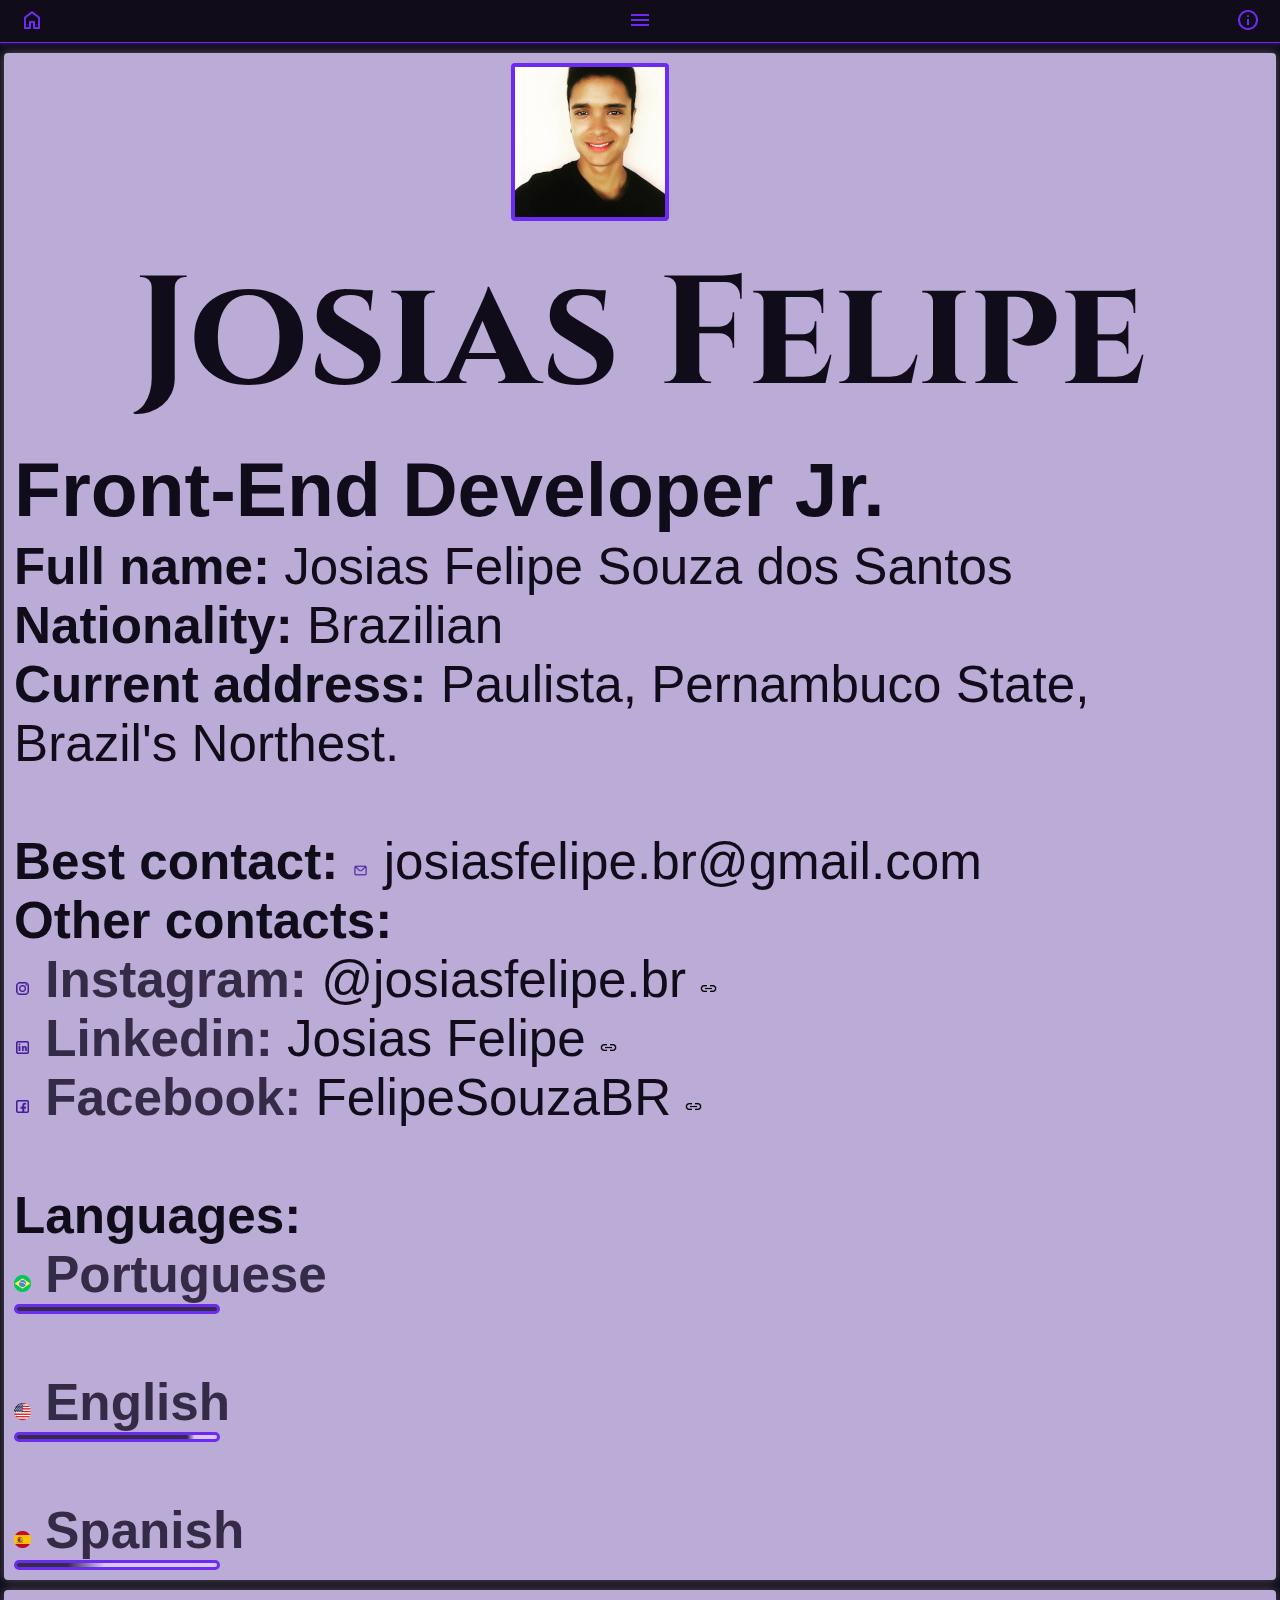
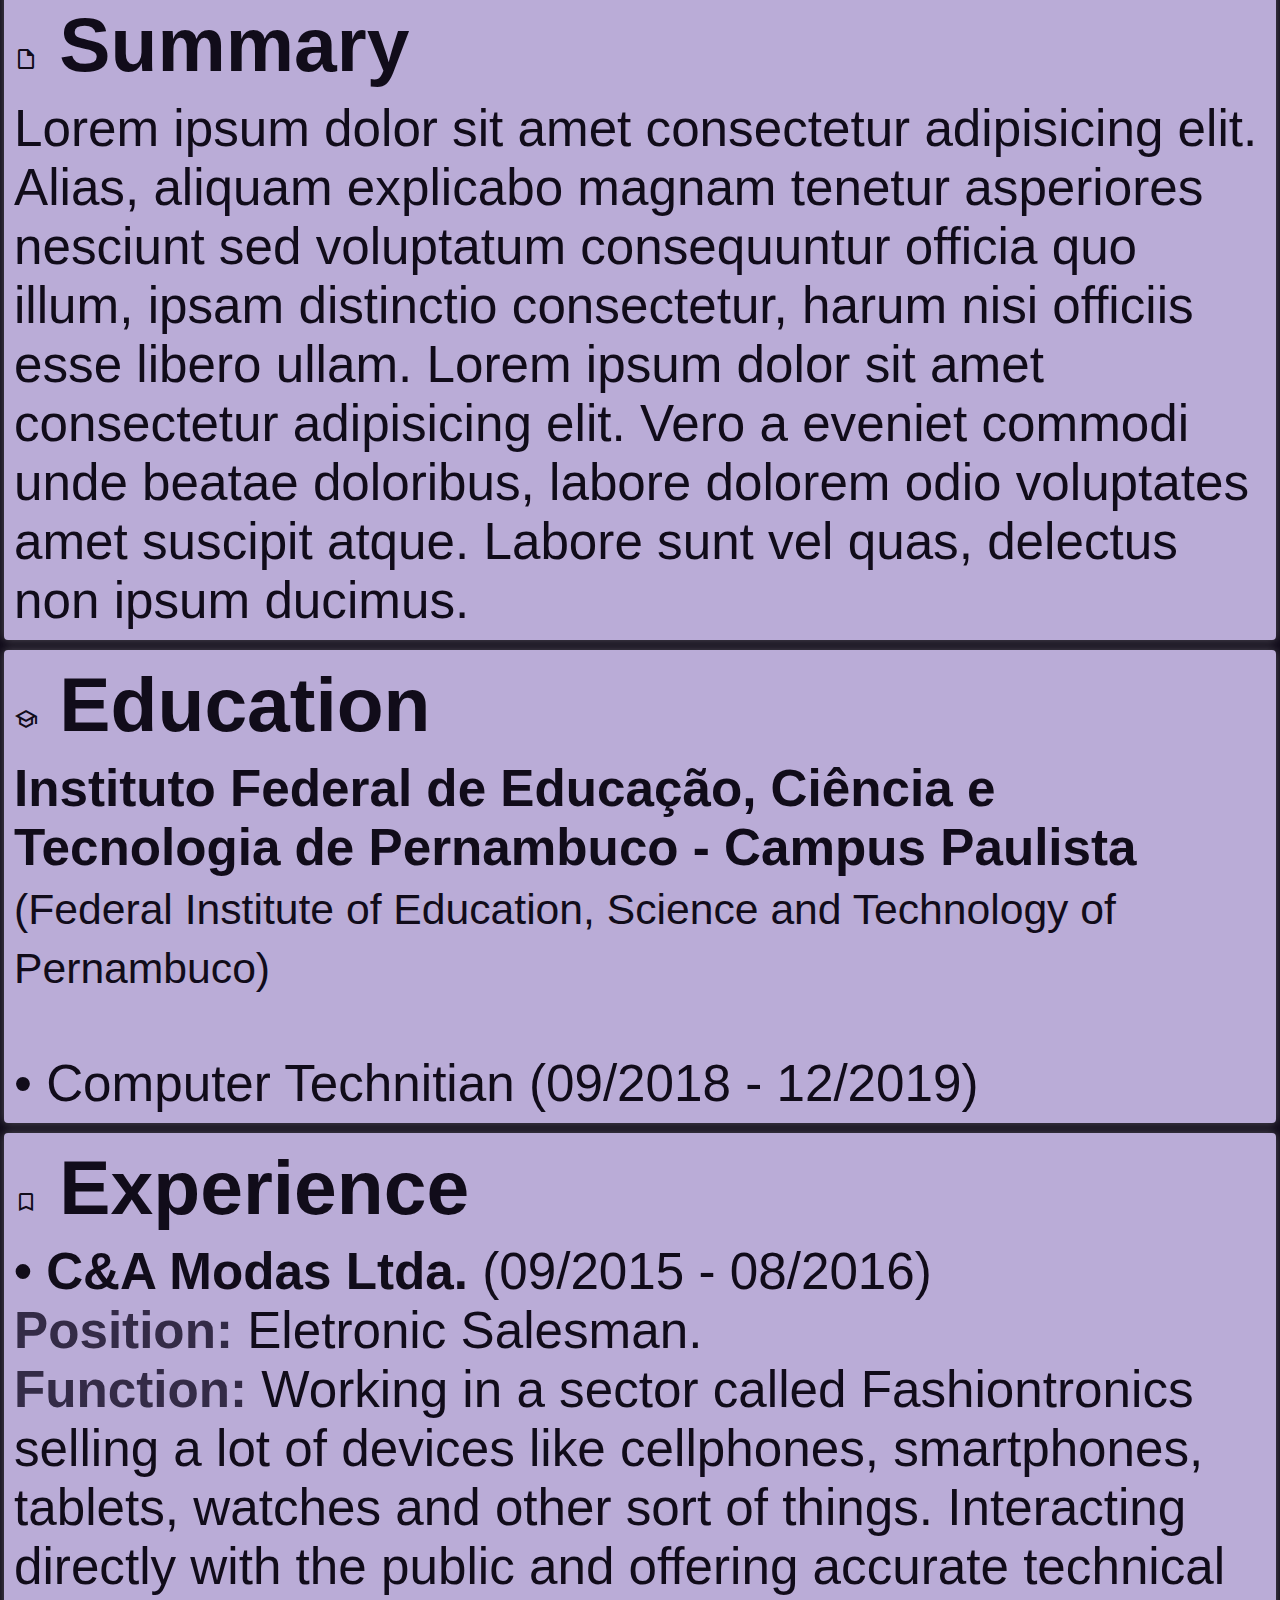
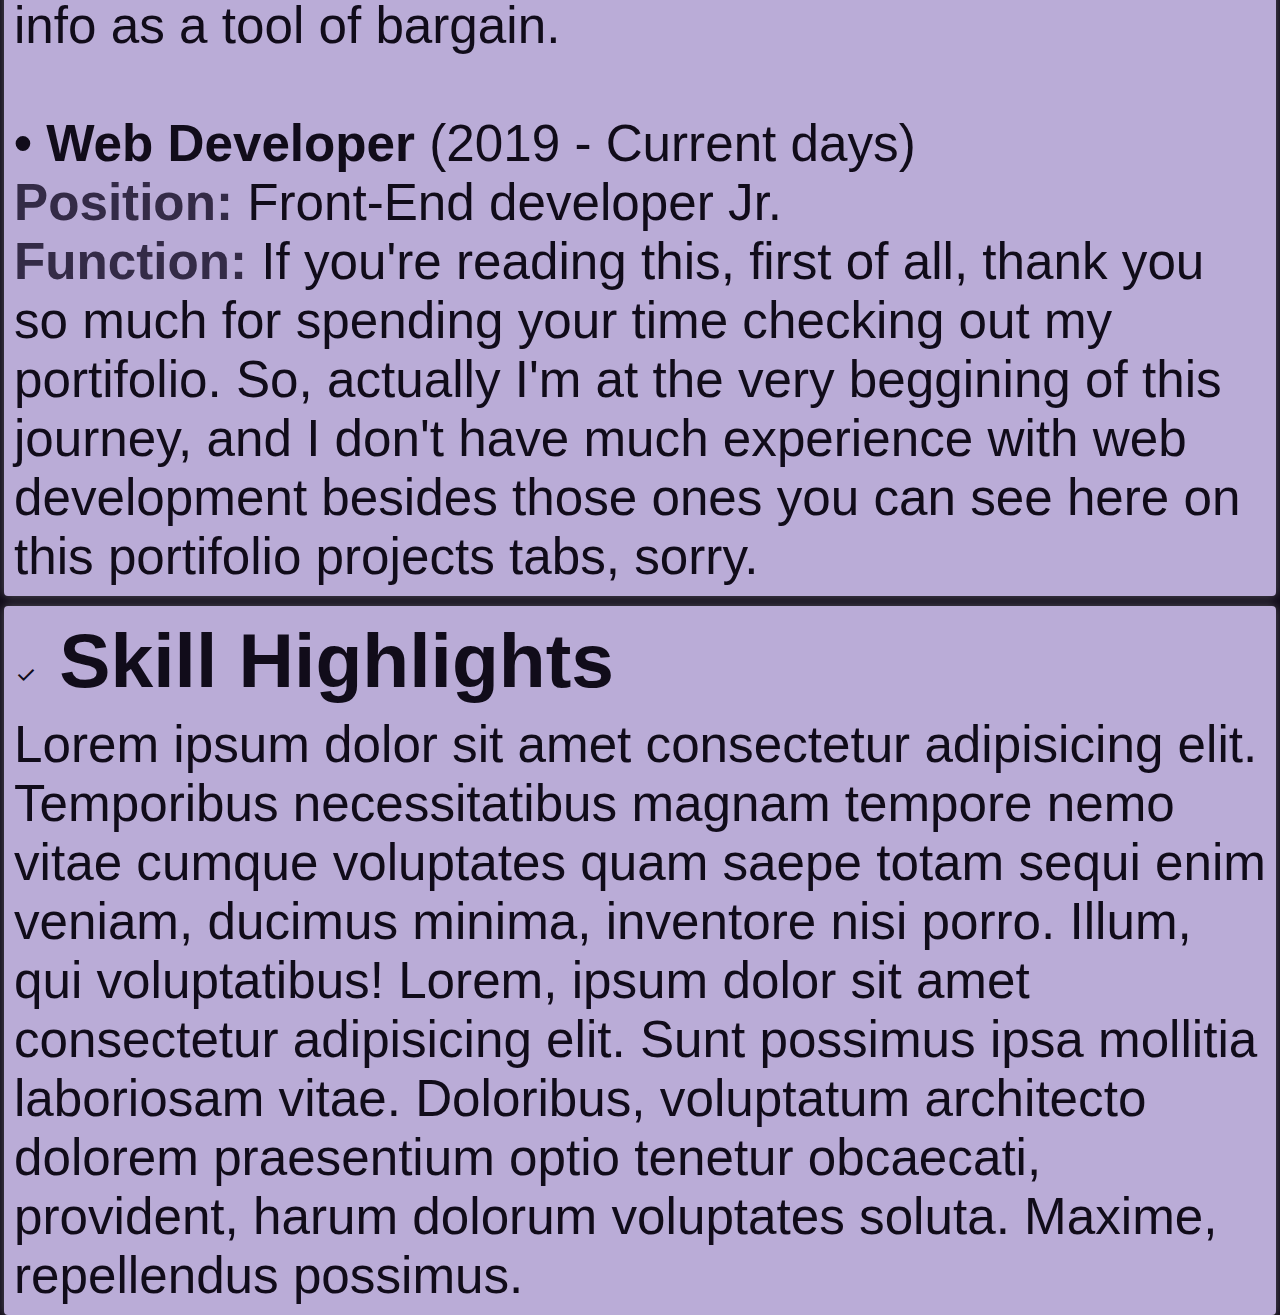
==== commit 099f78d8: "Some feed boxes added to resume" ====
--- a/curriculum.html
+++ b/curriculum.html
@@ -48,6 +48,17 @@
                 <br><strong class="emphasis"> <img src="images/icons/spain.png" alt="Spain Flag" class="icon"> Spanish</strong> <div id="spanish" class="range"></div>
             </p>
         </div>
+        <div id="summary" class="feed-box">
+            <h2>
+                <span class="material-symbols-outlined">
+                    note
+                </span> 
+                Summary
+            </h2>
+            <p>
+                Lorem ipsum dolor sit amet consectetur adipisicing elit. Alias, aliquam explicabo magnam tenetur asperiores nesciunt sed voluptatum consequuntur officia quo illum, ipsam distinctio consectetur, harum nisi officiis esse libero ullam. Lorem ipsum dolor sit amet consectetur adipisicing elit. Vero a eveniet commodi unde beatae doloribus, labore dolorem odio voluptates amet suscipit atque. Labore sunt vel quas, delectus non ipsum ducimus.
+            </p>
+        </div>
         <div id="education" class="feed-box">
             <h2> 
                 <span class="material-symbols-outlined">
@@ -68,15 +79,25 @@
                 </span>
                 Experience
             </h2>
-            <br>
             <p> 
                 <strong>• C&A Modas Ltda.</strong> (09/2015 - 08/2016)<br>
-                <strong class="emphasis">Position:</strong> Eletronics Salesman.<br>
+                <strong class="emphasis">Position:</strong> Eletronic Salesman.<br>
                 <strong class="emphasis">Function:</strong> Working in a sector called Fashiontronics selling a lot of devices like cellphones, smartphones, tablets, watches and other sort of things. Interacting directly with the public and offering accurate technical info as a tool of bargain.<br>
                 <br>
                 <strong>• Web Developer</strong> (2019 - Current days)<br>
                 <strong class="emphasis">Position:</strong> Front-End developer Jr.<br>
-                <strong class="emphasis">Function:</strong> If you're reading this, first of all, thank you so much for spending your time checking out my portifolio. So, actually I'm at the very beggining of this journey, and I don't have much experience with web development besides those ones you can see here in this portifolio projects tabs, sorry.
+                <strong class="emphasis">Function:</strong> If you're reading this, first of all, thank you so much for spending your time checking out my portifolio. So, actually I'm at the very beggining of this journey, and I don't have much experience with web development besides those ones you can see here on this portifolio projects tabs, sorry.
+            </p>
+        </div>
+        <div id="skill-highlight" class="feed-box">
+            <h2>
+                <span class="material-symbols-outlined">
+                    check
+                </span>
+                Skill Highlights
+            </h2>
+            <p>
+                Lorem ipsum dolor sit amet consectetur adipisicing elit. Temporibus necessitatibus magnam tempore nemo vitae cumque voluptates quam saepe totam sequi enim veniam, ducimus minima, inventore nisi porro. Illum, qui voluptatibus! Lorem, ipsum dolor sit amet consectetur adipisicing elit. Sunt possimus ipsa mollitia laboriosam vitae. Doloribus, voluptatum architecto dolorem praesentium optio tenetur obcaecati, provident, harum dolorum voluptates soluta. Maxime, repellendus possimus.
             </p>
         </div>
     </main>
--- a/style/curriculum-style.css
+++ b/style/curriculum-style.css
@@ -75,6 +75,10 @@
     box-shadow: 0px 0px 10px rgba(255, 255, 255, 0.288);
 }
 
+.feed-box > h2 {
+    margin-bottom: 10px;
+}
+
 #intro > h1 {
     text-align: center;
     font-size: 3em;
@@ -116,11 +120,3 @@
 #spanish {
     background-image: linear-gradient(to right, var(--cor3) 25%, var(--cor5), var(--cor5), var(--cor5), var(--cor5));
 }
-
-#education > h2 {
-    margin-bottom: 10px;
-}
-
-#education > ol > li {
-    text-align: center;
-}